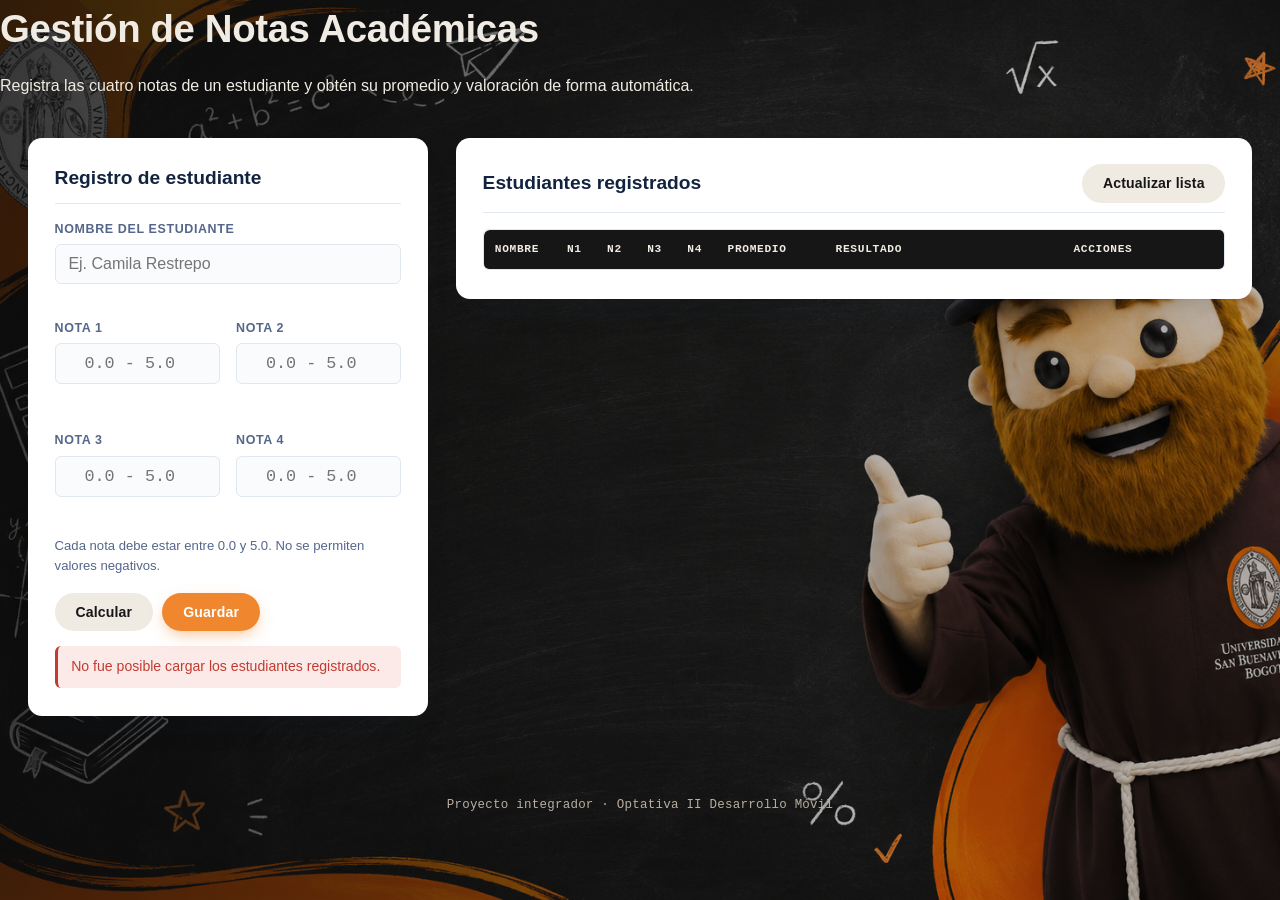
==== src/main/webapp/index.html @ 0e0a5ac0 "proyecto base" ====
<!DOCTYPE html>
<html lang="es">
<head>
    <meta charset="UTF-8">
    <meta name="viewport" content="width=device-width, initial-scale=1.0">
    <title>Gestión de Notas Académicas</title>
    <link rel="stylesheet" href="css/style.css">
</head>
<body>

    <header class="encabezado">
        <h1>Gestión de Notas Académicas</h1>
        <p>Registra las cuatro notas de un estudiante y obtén su promedio y valoración de forma automática.</p>
    </header>

    <main class="contenedor">

        <!-- ============ FORMULARIO DE REGISTRO ============ -->
        <section class="tarjeta panel-formulario" aria-labelledby="tituloFormulario">
            <h2 id="tituloFormulario">Registro de estudiante</h2>

            <form id="formEstudiante" novalidate>
                <input type="hidden" id="estudianteId" value="">

                <div class="campo">
                    <label for="nombre">Nombre del estudiante</label>
                    <input type="text" id="nombre" name="nombre" placeholder="Ej. Camila Restrepo" autocomplete="off">
                    <small class="error" id="errorNombre"></small>
                </div>

                <div class="grupo-notas">
                    <div class="campo">
                        <label for="nota1">Nota 1</label>
                        <input type="number" id="nota1" name="nota1" min="0" max="5" step="0.1" placeholder="0.0 - 5.0">
                        <small class="error" id="errorNota1"></small>
                    </div>
                    <div class="campo">
                        <label for="nota2">Nota 2</label>
                        <input type="number" id="nota2" name="nota2" min="0" max="5" step="0.1" placeholder="0.0 - 5.0">
                        <small class="error" id="errorNota2"></small>
                    </div>
                    <div class="campo">
                        <label for="nota3">Nota 3</label>
                        <input type="number" id="nota3" name="nota3" min="0" max="5" step="0.1" placeholder="0.0 - 5.0">
                        <small class="error" id="errorNota3"></small>
                    </div>
                    <div class="campo">
                        <label for="nota4">Nota 4</label>
                        <input type="number" id="nota4" name="nota4" min="0" max="5" step="0.1" placeholder="0.0 - 5.0">
                        <small class="error" id="errorNota4"></small>
                    </div>
                </div>

                <p class="ayuda">Cada nota debe estar entre 0.0 y 5.0. No se permiten valores negativos.</p>

                <div class="acciones-formulario">
                    <button type="button" id="btnCalcular" class="boton boton-secundario">Calcular</button>
                    <button type="submit" id="btnGuardar" class="boton boton-primario">Guardar</button>
                    <button type="button" id="btnCancelar" class="boton boton-texto oculto">Cancelar edición</button>
                </div>

                <div id="mensajeGlobal" class="mensaje oculto" role="alert"></div>
            </form>

            <!-- ============ ÁREA DE RESULTADOS ============ -->
            <div id="areaResultado" class="tarjeta-resultado oculto" aria-live="polite">
                <h3>Resultado</h3>
                <div class="resultado-cuerpo">
                    <div class="resultado-dato">
                        <span class="etiqueta">Promedio</span>
                        <span class="valor" id="valorPromedio">0.0</span>
                    </div>
                    <div class="resultado-dato">
                        <span class="etiqueta">Estado</span>
                        <span class="valor" id="valorEstado">-</span>
                    </div>
                </div>
                <div class="insignia" id="insigniaRendimiento">Rendimiento</div>
            </div>
        </section>

        <!-- ============ CONSULTA DE REGISTROS ============ -->
        <section class="tarjeta panel-consulta" aria-labelledby="tituloConsulta">
            <div class="encabezado-consulta">
                <h2 id="tituloConsulta">Estudiantes registrados</h2>
                <button type="button" id="btnRefrescar" class="boton boton-secundario">Actualizar lista</button>
            </div>

            <div class="tabla-envoltorio">
                <table id="tablaEstudiantes">
                    <thead>
                        <tr>
                            <th>Nombre</th>
                            <th>N1</th>
                            <th>N2</th>
                            <th>N3</th>
                            <th>N4</th>
                            <th>Promedio</th>
                            <th>Resultado</th>
                            <th>Acciones</th>
                        </tr>
                    </thead>
                    <tbody id="cuerpoTabla">
                        <!-- Filas generadas dinámicamente por JavaScript -->
                    </tbody>
                </table>
                <p id="tablaVacia" class="ayuda oculto">Aún no hay estudiantes registrados.</p>
            </div>
        </section>

    </main>

    <footer class="pie">
        <p>Proyecto integrador · Optativa II Desarrollo Móvil</p>
    </footer>

    <script src="js/estudiante.js"></script>
    <script src="js/app.js"></script>
</body>
</html>
---- src/main/webapp/css/style.css ----
/* ===================================================================
   Gestión de Notas Académicas — línea visual USB (azul institucional +
   naranja, textura tipo circuito) con animaciones de interacción.
   =================================================================== */

:root {
    --navy-950: #0A0A0A;
    --navy-900: #161616;
    --navy-800: #262220;
    --navy-700: #3A322C;

    --naranja: #F0862E;
    --naranja-oscuro: #D9701C;
    --naranja-suave: #FBC08A;

    --tarjeta: #FFFFFF;
    --tinta: #12233F;
    --tinta-suave: #55668A;
    --borde: #E1E7F0;

    --lapiz-rojo: #C23B30;
    --exito: #2F9E5B;

    --sello-ri: #C23B30;
    --sello-a:  #D9A233;
    --sello-as: #2E6FA3;
    --sello-ae: #2F9E5B;

    --radio: 6px;
    --radio-tarjeta: 14px;
    --sombra: 0 1px 0 rgba(8, 27, 50, 0.04), 0 16px 32px -12px rgba(8, 27, 50, 0.18);

    --fuente-titulo: "Poppins", "Segoe UI", Helvetica, Arial, sans-serif;
    --fuente-cuerpo: "IBM Plex Sans", "Segoe UI", Helvetica, Arial, sans-serif;
    --fuente-datos: "IBM Plex Mono", "Courier New", monospace;
}

* {
    box-sizing: border-box;
}

body {
    margin: 0;
    font-family: var(--fuente-cuerpo);
    color: var(--tinta);
    line-height: 1.5;
    background:
        linear-gradient(100deg, rgba(10, 10, 10, 0.82) 0%, rgba(10, 10, 10, 0.55) 42%, rgba(10, 10, 10, 0.25) 70%),
        url("../img/fondo-tablero.png");
    background-size: cover;
    background-position: center;
    background-repeat: no-repeat;
    background-attachment: fixed;
    min-height: 100vh;
}

@media (prefers-reduced-motion: reduce) {
    * { animation-duration: 0.001ms !important; transition-duration: 0.001ms !important; }
}

/* ---------- Encabezado tipo portal institucional ---------- */
.encabezado {
    padding-bottom: 1rem;
    color: #F1ECE3;
}

.barra-marca {
    max-width: 1360px;
    margin: 0 auto;
    padding: 1rem 1.75rem 0;
    display: flex;
    align-items: center;
    gap: 0.65rem;
}

.logo-marca {
    height: 32px;
    width: 32px;
    object-fit: cover;
    border-radius: 6px;
    background: #fff;
    padding: 2px;
    box-shadow: 0 2px 6px rgba(0, 0, 0, 0.25);
}

.marca-texto {
    font-family: var(--fuente-titulo);
    font-weight: 600;
    font-size: 0.82rem;
    letter-spacing: 0.02em;
    color: #E4DCCF;
}

.encabezado-grid {
    max-width: 1360px;
    margin: 0 auto;
    padding: 1.6rem 1.75rem 1.8rem;
    display: grid;
    grid-template-columns: 1.15fr 0.85fr;
    align-items: center;
    gap: 2rem;
    text-align: left;
}

.pill-eyebrow {
    display: inline-block;
    background: rgba(255, 255, 255, 0.08);
    border: 1px solid rgba(255, 255, 255, 0.22);
    padding: 0.45rem 1.1rem;
    border-radius: 999px;
    font-size: 0.74rem;
    letter-spacing: 0.03em;
    color: #E4DCCF;
    margin-bottom: 1rem;
    backdrop-filter: blur(6px);
}

.encabezado h1 {
    margin: 0 0 0.55rem;
    font-family: var(--fuente-titulo);
    font-weight: 700;
    font-size: clamp(1.7rem, 3vw, 2.4rem);
    letter-spacing: -0.01em;
}

.encabezado-texto p {
    margin: 0;
    opacity: 0.82;
    font-size: 0.96rem;
    max-width: 42ch;
}

.encabezado-imagen {
    display: flex;
    justify-content: center;
}

.imagen-hero {
    width: 100%;
    max-width: 280px;
    aspect-ratio: 4 / 3;
    object-fit: cover;
    border-radius: 16px;
    box-shadow: 0 20px 40px -12px rgba(0, 0, 0, 0.5);
    border: 3px solid rgba(255, 255, 255, 0.16);
}

@media (max-width: 780px) {
    .encabezado-grid {
        grid-template-columns: 1fr;
        text-align: center;
        padding-bottom: 1.5rem;
    }
    .encabezado-imagen { order: -1; }
    .imagen-hero { max-width: 200px; }
    .barra-marca { justify-content: center; }
    .encabezado-texto p { margin-inline: auto; }
}

.contenedor {
    max-width: 1360px;
    margin: 0.5rem auto 2.5rem;
    padding: 0 1.75rem;
    display: grid;
    grid-template-columns: minmax(340px, 400px) 1fr;
    gap: 1.75rem;
    align-items: start;
}

@media (max-width: 960px) {
    .contenedor {
        grid-template-columns: 1fr;
    }
}

.tarjeta {
    background: var(--tarjeta);
    border-radius: var(--radio-tarjeta);
    border: 1px solid rgba(255, 255, 255, 0.5);
    box-shadow: var(--sombra);
    padding: 1.6rem 1.6rem 1.7rem;
}

.tarjeta h2 {
    margin: 0 0 1rem;
    font-family: var(--fuente-titulo);
    font-weight: 600;
    font-size: 1.2rem;
    color: var(--tinta);
    padding-bottom: 0.6rem;
    border-bottom: 1px solid var(--borde);
}

/* ---------- Campos del formulario ---------- */
.campo {
    display: flex;
    flex-direction: column;
    gap: 0.35rem;
    margin-bottom: 1rem;
}

.campo label {
    font-size: 0.78rem;
    font-weight: 600;
    text-transform: uppercase;
    letter-spacing: 0.05em;
    color: var(--tinta-suave);
}

.campo input {
    padding: 0.62rem 0.8rem;
    border: 1.5px solid var(--borde);
    border-radius: var(--radio);
    font-size: 1rem;
    font-family: var(--fuente-cuerpo);
    background: #FAFBFD;
    transition: border-color 0.15s ease, box-shadow 0.15s ease, background 0.15s ease;
}

.grupo-notas input {
    font-family: var(--fuente-datos);
    text-align: center;
    font-size: 1.05rem;
}

.campo input:focus-visible {
    outline: none;
    border-color: var(--naranja);
    background: #fff;
    box-shadow: 0 0 0 3px rgba(240, 134, 46, 0.18);
}

.campo input.invalido {
    border-color: var(--lapiz-rojo);
    background: #FCEFED;
}

.grupo-notas {
    display: grid;
    grid-template-columns: repeat(2, 1fr);
    gap: 0.75rem 1rem;
}

.error {
    display: block;
    color: var(--lapiz-rojo);
    font-size: 0.78rem;
    min-height: 1.1em;
    font-weight: 500;
}

.ayuda {
    font-size: 0.82rem;
    color: var(--tinta-suave);
    margin: 0.25rem 0 1.1rem;
}

.acciones-formulario {
    display: flex;
    flex-wrap: wrap;
    gap: 0.6rem;
    margin-top: 0.5rem;
}

/* ---------- Botones con animación de interacción ---------- */
.boton {
    position: relative;
    overflow: hidden;
    isolation: isolate;
    border: none;
    border-radius: 999px;
    padding: 0.7rem 1.3rem;
    font-size: 0.88rem;
    font-family: var(--fuente-cuerpo);
    font-weight: 600;
    letter-spacing: 0.01em;
    cursor: pointer;
    transition: transform 0.2s cubic-bezier(.2,.8,.2,1),
                box-shadow 0.2s ease,
                background-color 0.2s ease;
}

/* barrido de brillo al pasar el mouse */
.boton::before {
    content: "";
    position: absolute;
    inset: 0;
    z-index: -1;
    background: linear-gradient(115deg, transparent 30%, rgba(255, 255, 255, 0.35) 50%, transparent 70%);
    transform: translateX(-120%);
    transition: transform 0.55s ease;
}

.boton:hover::before {
    transform: translateX(120%);
}

.boton:focus-visible {
    outline: 2px solid var(--naranja);
    outline-offset: 2px;
}

.boton:active {
    transform: scale(0.96);
}

.boton-primario {
    background: var(--naranja);
    color: #fff;
    box-shadow: 0 6px 16px -4px rgba(240, 134, 46, 0.55);
}

.boton-primario:hover {
    background: var(--naranja-oscuro);
    transform: translateY(-3px);
    box-shadow: 0 12px 22px -6px rgba(217, 112, 28, 0.6);
}

.boton-secundario {
    background: #EFEAE2;
    color: var(--navy-900);
}

.boton-secundario:hover {
    background: #E3DCD0;
    transform: translateY(-3px);
    box-shadow: 0 10px 18px -8px rgba(19, 41, 74, 0.35);
}

.boton-texto {
    background: transparent;
    color: var(--tinta-suave);
    text-decoration: underline;
    padding-left: 0.3rem;
    padding-right: 0.3rem;
    box-shadow: none;
}

.boton-texto:hover {
    color: var(--naranja-oscuro);
    transform: none;
}

.boton-peligro {
    background: #F8E4E2;
    color: var(--lapiz-rojo);
}

.boton-peligro:hover {
    background: #F2D0CC;
    transform: translateY(-2px);
    box-shadow: 0 8px 16px -6px rgba(194, 59, 48, 0.4);
}

.mensaje {
    margin-top: 0.9rem;
    padding: 0.65rem 0.85rem;
    border-radius: var(--radio);
    font-size: 0.88rem;
    border-left: 3px solid transparent;
}

.mensaje.exito {
    background: #E9F4EE;
    color: var(--exito);
    border-color: var(--exito);
}

.mensaje.error {
    background: #FBEAE8;
    color: var(--lapiz-rojo);
    border-color: var(--lapiz-rojo);
}

/* ---------- Área de resultado ---------- */
.tarjeta-resultado {
    margin-top: 1.5rem;
    padding: 1.25rem 1.35rem;
    border-radius: var(--radio-tarjeta);
    border: 1px solid var(--borde);
    background: linear-gradient(160deg, #F7FAFF, #EEF3FB);
}

.tarjeta-resultado h3 {
    margin: 0 0 0.85rem;
    font-size: 0.76rem;
    text-transform: uppercase;
    letter-spacing: 0.08em;
    color: var(--tinta-suave);
    font-weight: 700;
}

.resultado-cuerpo {
    display: flex;
    gap: 1.75rem;
    margin-bottom: 1rem;
    align-items: baseline;
}

.resultado-dato {
    display: flex;
    flex-direction: column;
}

.resultado-dato .etiqueta {
    font-size: 0.72rem;
    text-transform: uppercase;
    letter-spacing: 0.05em;
    color: var(--tinta-suave);
}

.resultado-dato .valor {
    font-family: var(--fuente-datos);
    font-size: 1.8rem;
    font-weight: 700;
    color: var(--navy-900);
}

/* ---------- Insignia / sello de calificación ---------- */
.insignia,
.etiqueta-resultado {
    display: inline-flex;
    align-items: center;
    justify-content: center;
    font-family: var(--fuente-datos);
    text-transform: uppercase;
    font-weight: 700;
    letter-spacing: 0.04em;
    color: #fff;
    border-radius: 999px;
    transition: transform 0.15s ease, box-shadow 0.15s ease;
}

.insignia {
    padding: 0.5rem 1.1rem;
    font-size: 0.82rem;
    white-space: nowrap;
    box-shadow: 0 6px 14px -6px rgba(0, 0, 0, 0.35);
}

.etiqueta-resultado {
    padding: 0.3rem 0.85rem;
    font-size: 0.7rem;
    letter-spacing: 0.02em;
    white-space: nowrap;
    line-height: 1.5;
}

.etiqueta-resultado:hover {
    transform: scale(1.06);
    box-shadow: 0 4px 10px -3px rgba(0, 0, 0, 0.3);
}

.insignia.ri, .etiqueta-resultado.ri { background: var(--sello-ri); }
.insignia.a,  .etiqueta-resultado.a  { background: var(--sello-a); }
.insignia.as, .etiqueta-resultado.as { background: var(--sello-as); }
.insignia.ae, .etiqueta-resultado.ae { background: var(--sello-ae); }

/* ---------- Leyenda de sellos ---------- */
.leyenda {
    display: flex;
    flex-wrap: wrap;
    gap: 0.9rem;
    margin-top: 1rem;
    padding-top: 0.9rem;
    border-top: 1px solid var(--borde);
    font-size: 0.74rem;
    color: var(--tinta-suave);
}

.leyenda span {
    display: inline-flex;
    align-items: center;
    gap: 0.35rem;
}

.leyenda i {
    width: 0.6rem;
    height: 0.6rem;
    border-radius: 50%;
    display: inline-block;
}

.leyenda .punto-ri { background: var(--sello-ri); }
.leyenda .punto-a  { background: var(--sello-a); }
.leyenda .punto-as { background: var(--sello-as); }
.leyenda .punto-ae { background: var(--sello-ae); }

/* ---------- Panel de consulta ---------- */
.encabezado-consulta {
    display: flex;
    justify-content: space-between;
    align-items: center;
    flex-wrap: wrap;
    gap: 0.75rem;
    margin-bottom: 1rem;
    padding-bottom: 0.6rem;
    border-bottom: 1px solid var(--borde);
}

.encabezado-consulta h2 {
    border-bottom: none;
    padding-bottom: 0;
    margin-bottom: 0;
}

.tabla-envoltorio {
    overflow-x: auto;
    border: 1px solid var(--borde);
    border-radius: var(--radio);
}

table {
    width: 100%;
    border-collapse: collapse;
    font-size: 0.86rem;
}

thead th:nth-child(6) { min-width: 100px; }
thead th:nth-child(7) { min-width: 220px; }
thead th:last-child { min-width: 150px; }

thead th {
    text-align: left;
    padding: 0.7rem 0.7rem;
    background: var(--navy-900);
    color: #F1ECE3;
    font-family: var(--fuente-datos);
    font-size: 0.7rem;
    text-transform: uppercase;
    letter-spacing: 0.06em;
}

thead th:first-child {
    border-top-left-radius: var(--radio);
}

tbody td {
    padding: 0.6rem 0.7rem;
    border-top: 1px solid var(--borde);
    vertical-align: middle;
}

tbody td:nth-child(2),
tbody td:nth-child(3),
tbody td:nth-child(4),
tbody td:nth-child(5),
tbody td:nth-child(6) {
    font-family: var(--fuente-datos);
}

tbody tr {
    transition: background 0.15s ease, box-shadow 0.15s ease;
}

tbody tr:nth-child(even) {
    background: #F7F9FC;
}

tbody tr:hover {
    background: #FFF3E8;
    box-shadow: inset 3px 0 0 var(--naranja);
}

.acciones-fila {
    display: flex;
    gap: 0.4rem;
}

.acciones-fila .boton {
    padding: 0.4rem 0.75rem;
    font-size: 0.76rem;
}

.oculto {
    display: none !important;
}

.pie {
    text-align: center;
    color: #B8AFA2;
    font-size: 0.78rem;
    padding: 1.75rem 1.5rem 2.2rem;
    font-family: var(--fuente-datos);
    letter-spacing: 0.02em;
}
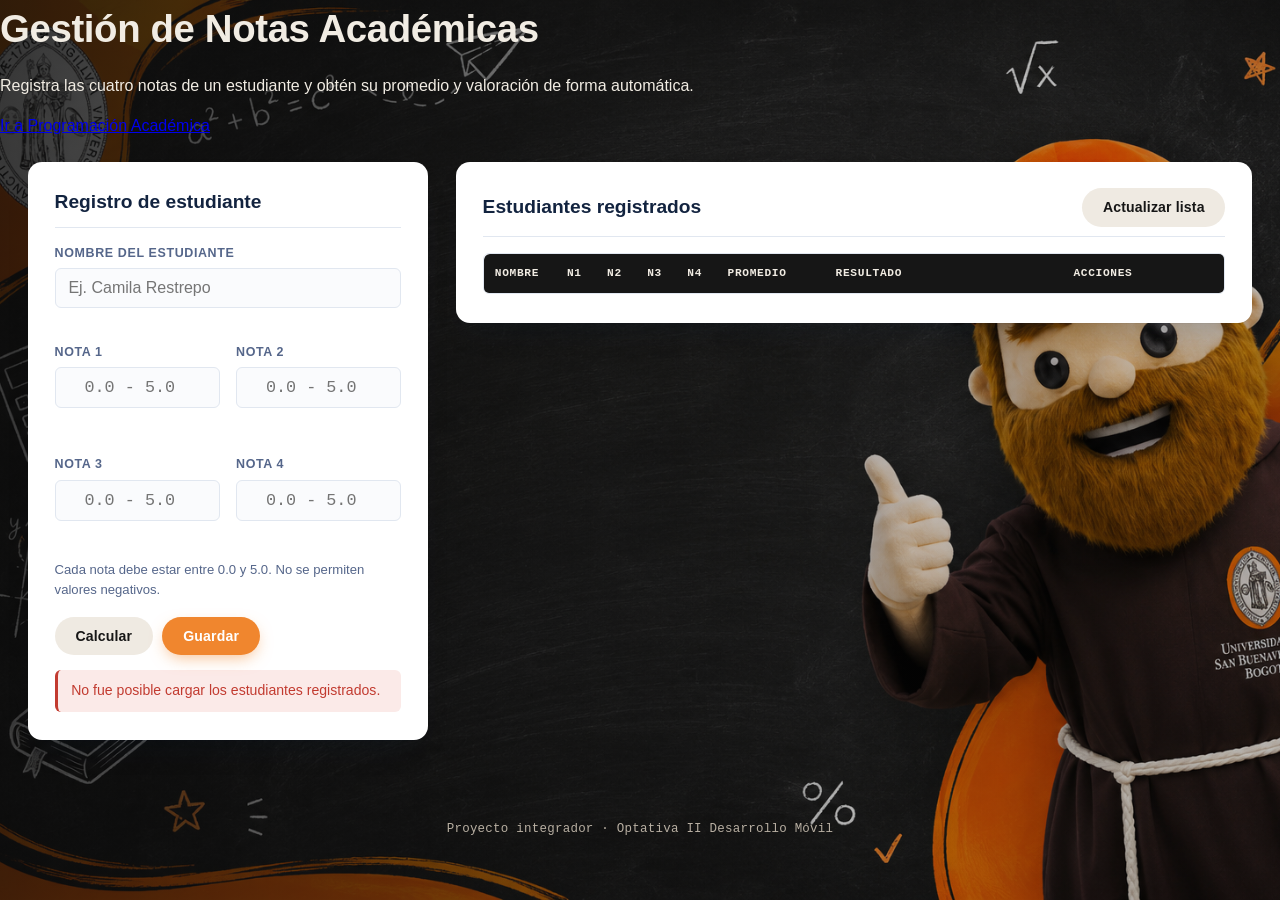
==== commit f5c090d8: "actualizacion del front end de cada sesion , falta implementarle el crud" ====
--- a/src/main/webapp/index.html
+++ b/src/main/webapp/index.html
@@ -11,6 +11,7 @@
     <header class="encabezado">
         <h1>Gestión de Notas Académicas</h1>
         <p>Registra las cuatro notas de un estudiante y obtén su promedio y valoración de forma automática.</p>
+        <a href="programacion-academica.html" class="btn-nav">Ir a Programación Académica</a>
     </header>
 
     <main class="contenedor">
--- a/src/main/webapp/css/style.css
+++ b/src/main/webapp/css/style.css
@@ -62,6 +62,7 @@
 .encabezado {
     padding-bottom: 1rem;
     color: #F1ECE3;
+    
 }
 
 .barra-marca {
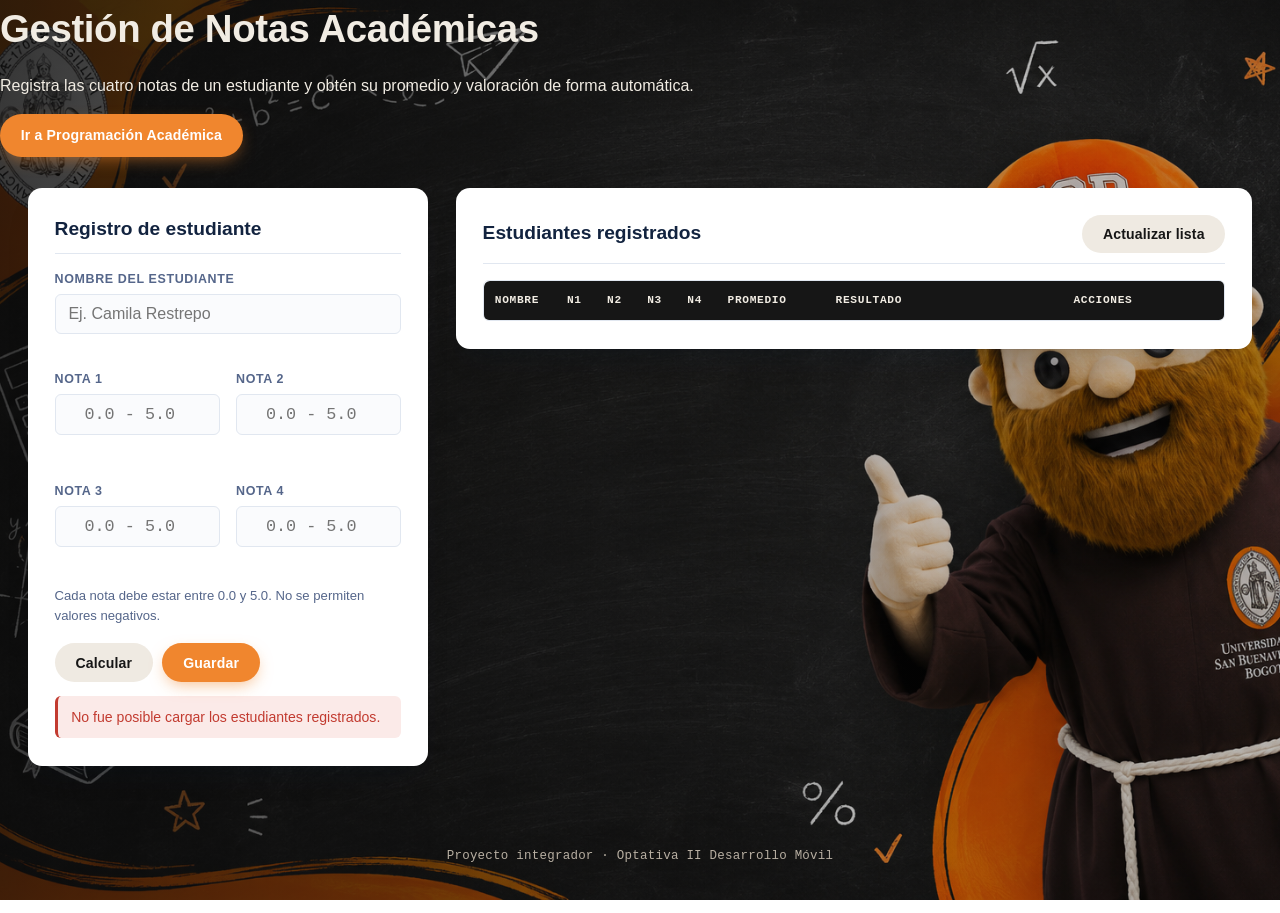
==== commit 180d1811: "implementacion de parametros en el form de cursos para evitar problemas de escritura" ====
--- a/src/main/webapp/index.html
+++ b/src/main/webapp/index.html
@@ -11,7 +11,7 @@
     <header class="encabezado">
         <h1>Gestión de Notas Académicas</h1>
         <p>Registra las cuatro notas de un estudiante y obtén su promedio y valoración de forma automática.</p>
-        <a href="programacion-academica.html" class="btn-nav">Ir a Programación Académica</a>
+        <a href="programacion-academica.html" class="boton boton-primario">Ir a Programación Académica</a>
     </header>
 
     <main class="contenedor">
--- a/src/main/webapp/css/style.css
+++ b/src/main/webapp/css/style.css
@@ -584,4 +584,16 @@
     padding: 1.75rem 1.5rem 2.2rem;
     font-family: var(--fuente-datos);
     letter-spacing: 0.02em;
+}
+
+a.boton {
+    display: inline-block;
+    text-decoration: none;
+    text-align: center;
+}
+
+/* agrega esto a tu style.css */
+.tab-btn.activo {
+    background: var(--naranja);
+    color: #fff;
 }
